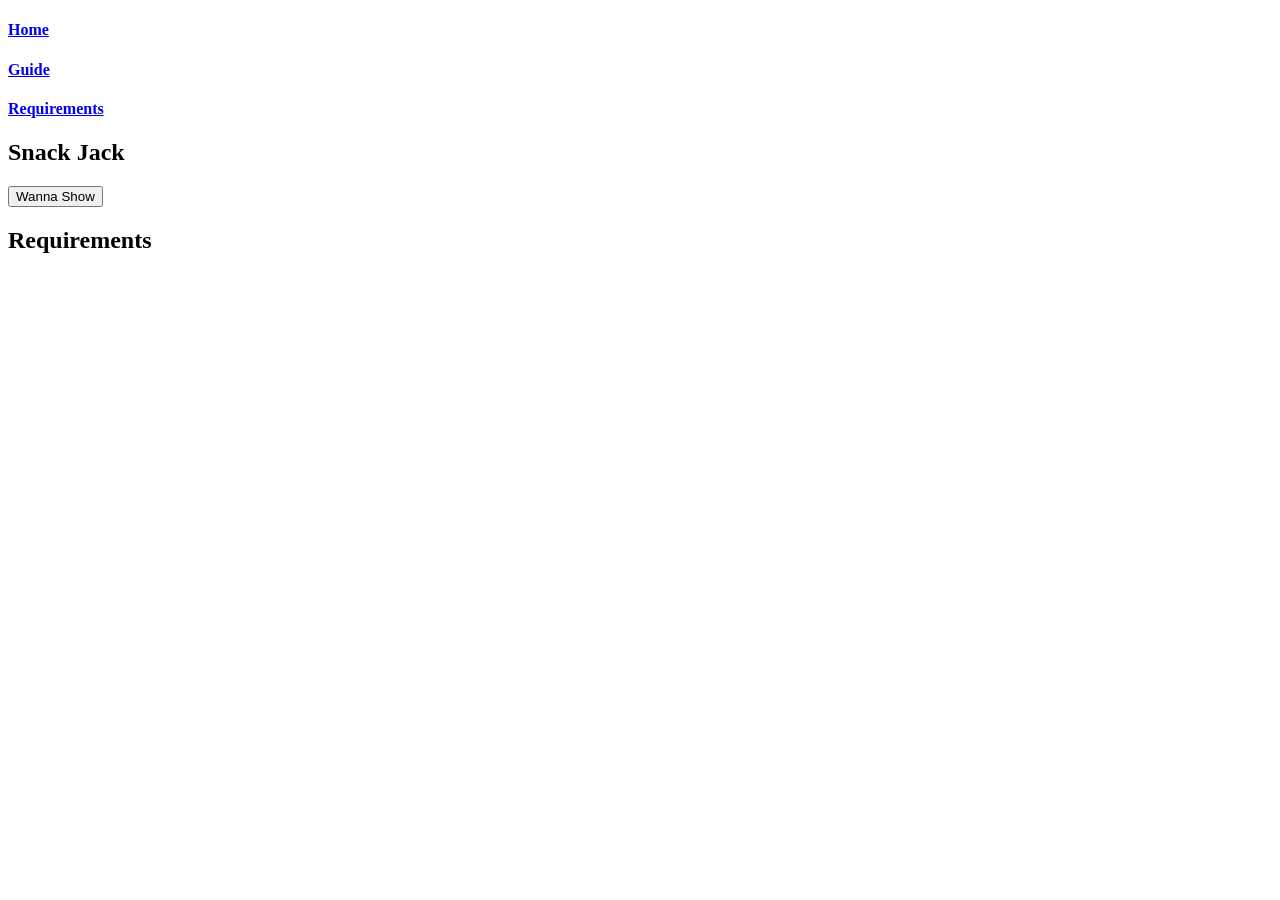
==== index.html @ 71d74918 "Change title to 'Snack Jack' and update nav link Updated the title and navigation link in the intro " ====
<!DOCTYPE html>
<html lang="en">
<head>
    <meta charset="UTF-8">
    <meta name="viewport" content="width=device-width, initial-scale=1.0">
    <title>Unframe</title>
    <link rel="stylesheet" href="style.css">
<link rel="preconnect" href="https://fonts.googleapis.com">
<link rel="preconnect" href="https://fonts.gstatic.com" crossorigin>
<link href="https://fonts.googleapis.com/css2?family=Bitcount+Single:wght@100..900&family=Cabin+Sketch:wght@400;700&family=Comic+Relief:wght@400;700&family=DynaPuff:wght@400..700&family=Elms+Sans:ital,wght@0,100..900;1,100..900&family=Fredoka:wght@300..700&family=Geist+Pixel&family=Henny+Penny&family=Inter:ital,opsz,wght@0,14..32,100..900;1,14..32,100..900&family=Julius+Sans+One&family=Libre+Franklin:ital,wght@0,100..900;1,100..900&family=Modak&family=Moo+Lah+Lah&family=Nunito+Sans:ital,opsz,wght@0,6..12,200..1000;1,6..12,200..1000&family=Quicksand:wght@300..700&family=Rampart+One&family=Roboto:ital,wght@0,100..900;1,100..900&family=Rokkitt:ital,wght@0,100..900;1,100..900&family=Rubik+Puddles&family=Sour+Gummy:ital,wght@0,100..900;1,100..900&family=Titillium+Web:ital,wght@0,200;0,300;0,400;0,600;0,700;0,900;1,200;1,300;1,400;1,600;1,700&family=Ubuntu:ital,wght@0,300;0,400;0,500;0,700;1,300;1,400;1,500;1,700&display=swap" rel="stylesheet">

</head>
<body>

   <section class="intro">

    <div class="nav">
            <a href="index.html"><h4>Home</h4></a>
            <a href="shop.html"><h4 class="shop">Guide</h4></a>
            <a href="#r"><h4>Requirements</h4></a>
    </div>

    <div class="text">
        <h1>Snack Jack</h1>
    </div>

    <button class="btn">Wanna Show</button>
    

   </section> 


   <section class="Requirements" id="r">
    <h2>Requirements</h2>
    <div class="sec">
         <div class="card">

    </div>
    <div class="2">
        <div class="cardy"></div>
        <div class="cardy2"></div>

    </div>
    </div>
   
        

   </section>
   <script src="script.js"></script>
</body>
</html>
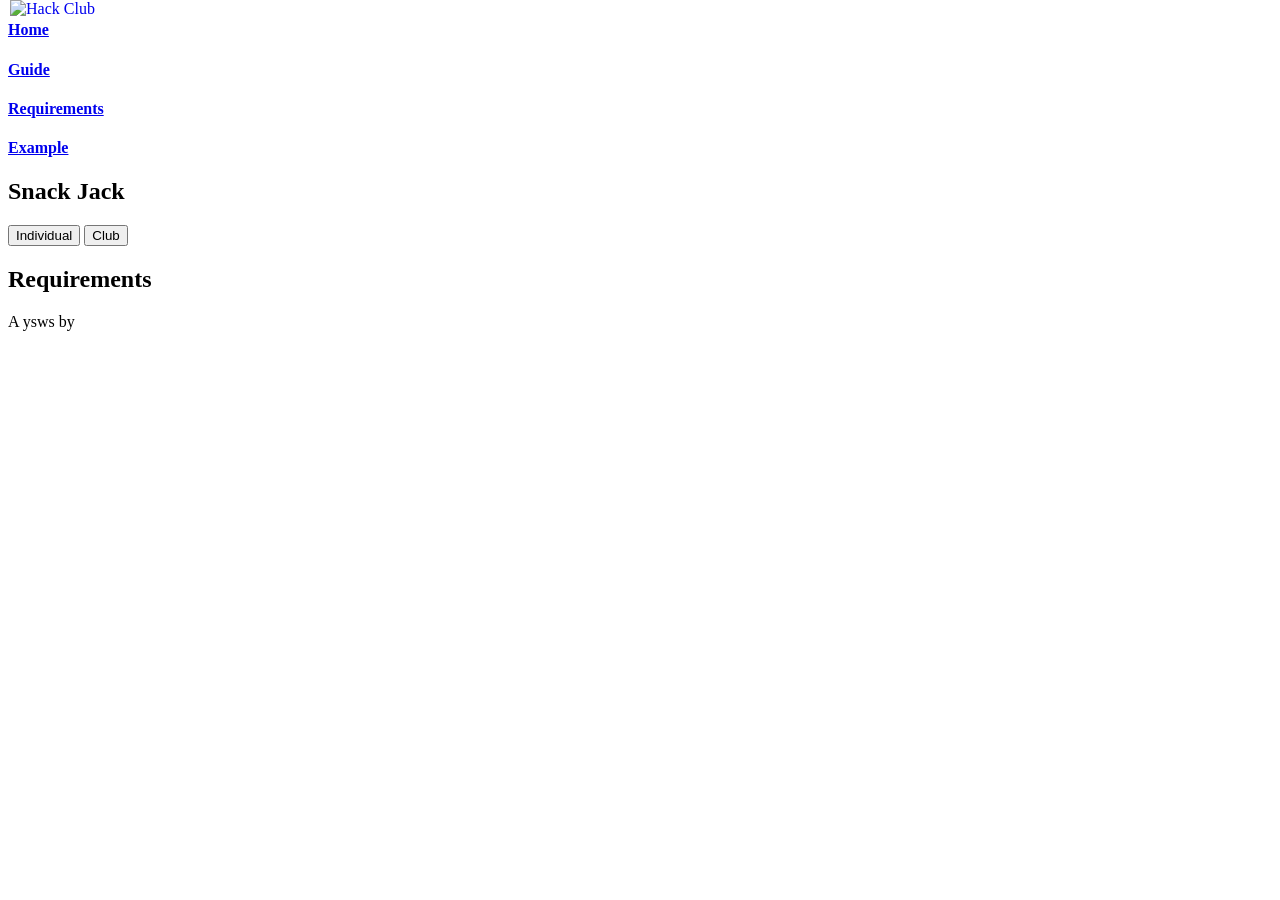
==== commit b7e0bd90: "Update index.html with new navigation and buttons Added navigation link to 'Example' page and update" ====
--- a/index.html
+++ b/index.html
@@ -18,13 +18,21 @@
             <a href="index.html"><h4>Home</h4></a>
             <a href="shop.html"><h4 class="shop">Guide</h4></a>
             <a href="#r"><h4>Requirements</h4></a>
+            <a href="example.html"><h4>Example</h4></a>
     </div>
 
+    <div class="img">
+        <a href="https://hackclub.com/"><img class="hc" style="position: absolute; top: 0; left: 10px; border: 0; width: 256px; z-index: 999;" src="https://assets.hackclub.com/flag-orpheus-top.svg" alt="Hack Club"/></a>
+    </div>
     <div class="text">
         <h1>Snack Jack</h1>
     </div>
 
-    <button class="btn">Wanna Show</button>
+    <div class="btns">
+        <button class="btn">Individual</button>
+    <button class="btn">Club</button>
+    </div>
+    
     
 
    </section> 
@@ -37,7 +45,7 @@
 
     </div>
     <div class="2">
-        <div class="cardy"></div>
+        <div class="cardy" ></div>
         <div class="cardy2"></div>
 
     </div>
@@ -48,4 +56,7 @@
    </section>
    <script src="script.js"></script>
 </body>
+<footer>
+    A ysws by 
+</footer>
 </html>
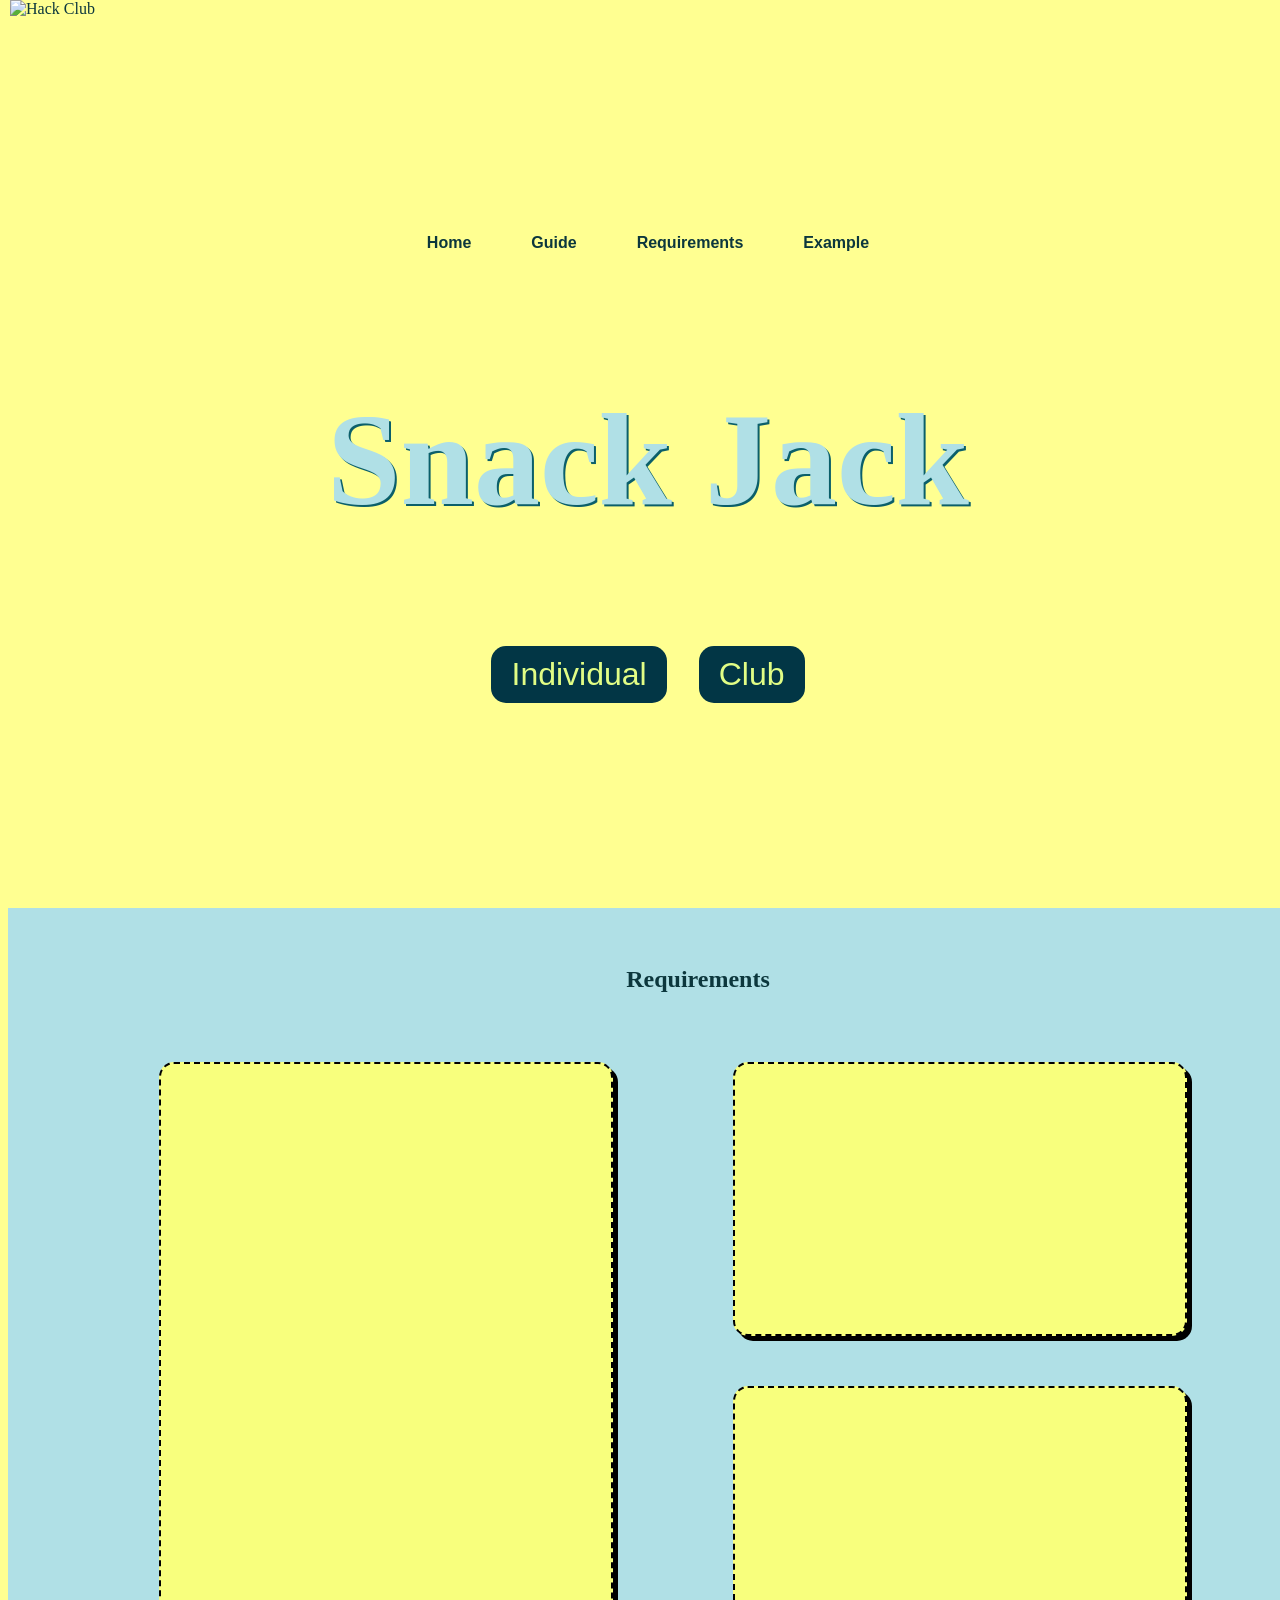
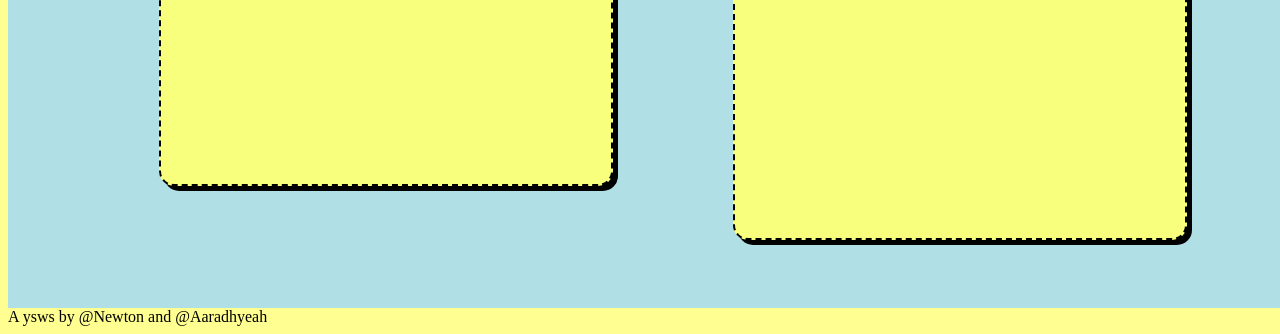
==== commit 394bcd31: "Modify footer to credit authors Updated footer content to include authors." ====
--- a/index.html
+++ b/index.html
@@ -57,6 +57,6 @@
    <script src="script.js"></script>
 </body>
 <footer>
-    A ysws by 
+A ysws by @Newton and @Aaradhyeah
 </footer>
 </html>
--- a/style.css
+++ b/style.css
@@ -0,0 +1,122 @@
+body{
+    background-color: rgb(255, 255, 145);
+}
+
+section{
+    display: flex;
+    flex-direction: column;
+    align-items: center;
+    justify-content: center;
+    height: 100vh;
+    width: 100vw;
+}
+
+.nav{
+    display: flex;
+    gap: 60px;
+    align-items: center;
+    justify-content: center;
+    font-family: "Quicksand", sans-serif;
+    color: rgb(12, 55, 61);
+}
+
+.text{
+    display: grid;
+    align-items:center;
+    justify-content: center;
+    font-family: "DynaPuff";
+    font-size: 5.5rem;
+    color: powderblue;
+    text-shadow: 2px 2px rgb(11, 95, 106);
+}
+
+.btn{
+    background-color: rgb(2, 54, 69);
+    color: rgb(225, 253, 133);
+    border: none;
+    padding: 10px 20px;
+    font-family: "Quicksand", sans-serif;
+    font-size: 2rem;
+    cursor: pointer;
+    border-radius: 15px;
+}
+
+.Requirements{
+    background-color: powderblue;
+    height: 100vh;
+    width: 100vw;
+    padding: 50px;   
+}
+
+.sec{
+    display: flex;
+    flex-direction: row;
+    gap: 70px;
+}
+
+.card{
+    height: 80vh;
+    width: 50vh;
+    border-radius: 15px;
+    border: 2px dashed rgb(0, 0, 0);
+    background-color: rgb(248, 255, 125);
+    box-shadow: 5px 5px rgb(0, 0, 0);
+    margin-top: 50px;
+}
+
+.card:hover{
+    background-image: url("./food1.jpg");
+}
+
+.card2{
+    display: flex;
+    flex-direction: column;
+    gap: 100px;
+}
+
+.cardy{
+    height: 30vh;
+    width: 50vh;
+    border-radius: 15px;
+    border: 2px dashed rgb(0, 0, 0);
+    background-color: rgb(248, 255, 125);
+    box-shadow: 5px 5px rgb(0, 0, 0);
+    margin: 50px;
+}
+
+.cardy2{
+    height: 50vh;
+    width: 50vh;
+    border-radius: 15px;
+    border: 2px dashed rgb(0, 0, 0);
+    background-color: rgb(248, 255, 125);
+    box-shadow: 5px 5px rgb(0, 0, 0);
+    margin: 50px;
+}
+
+.cardy:hover{
+    background-image: url(./food2.jpg);
+}
+
+.cardy2:hover{
+    background-image: url(./food2.jpg);
+}
+
+h2{
+   font-family: "DynaPuff";
+   color: rgb(12, 55, 61);
+   display: flex;
+   align-items: baseline;
+   margin-top: 40px;
+}
+
+a {
+   color: rgb(12, 55, 61);
+   text-decoration: none;
+}
+
+.btns{
+    display: flex;
+    gap: 2rem;
+}
+
